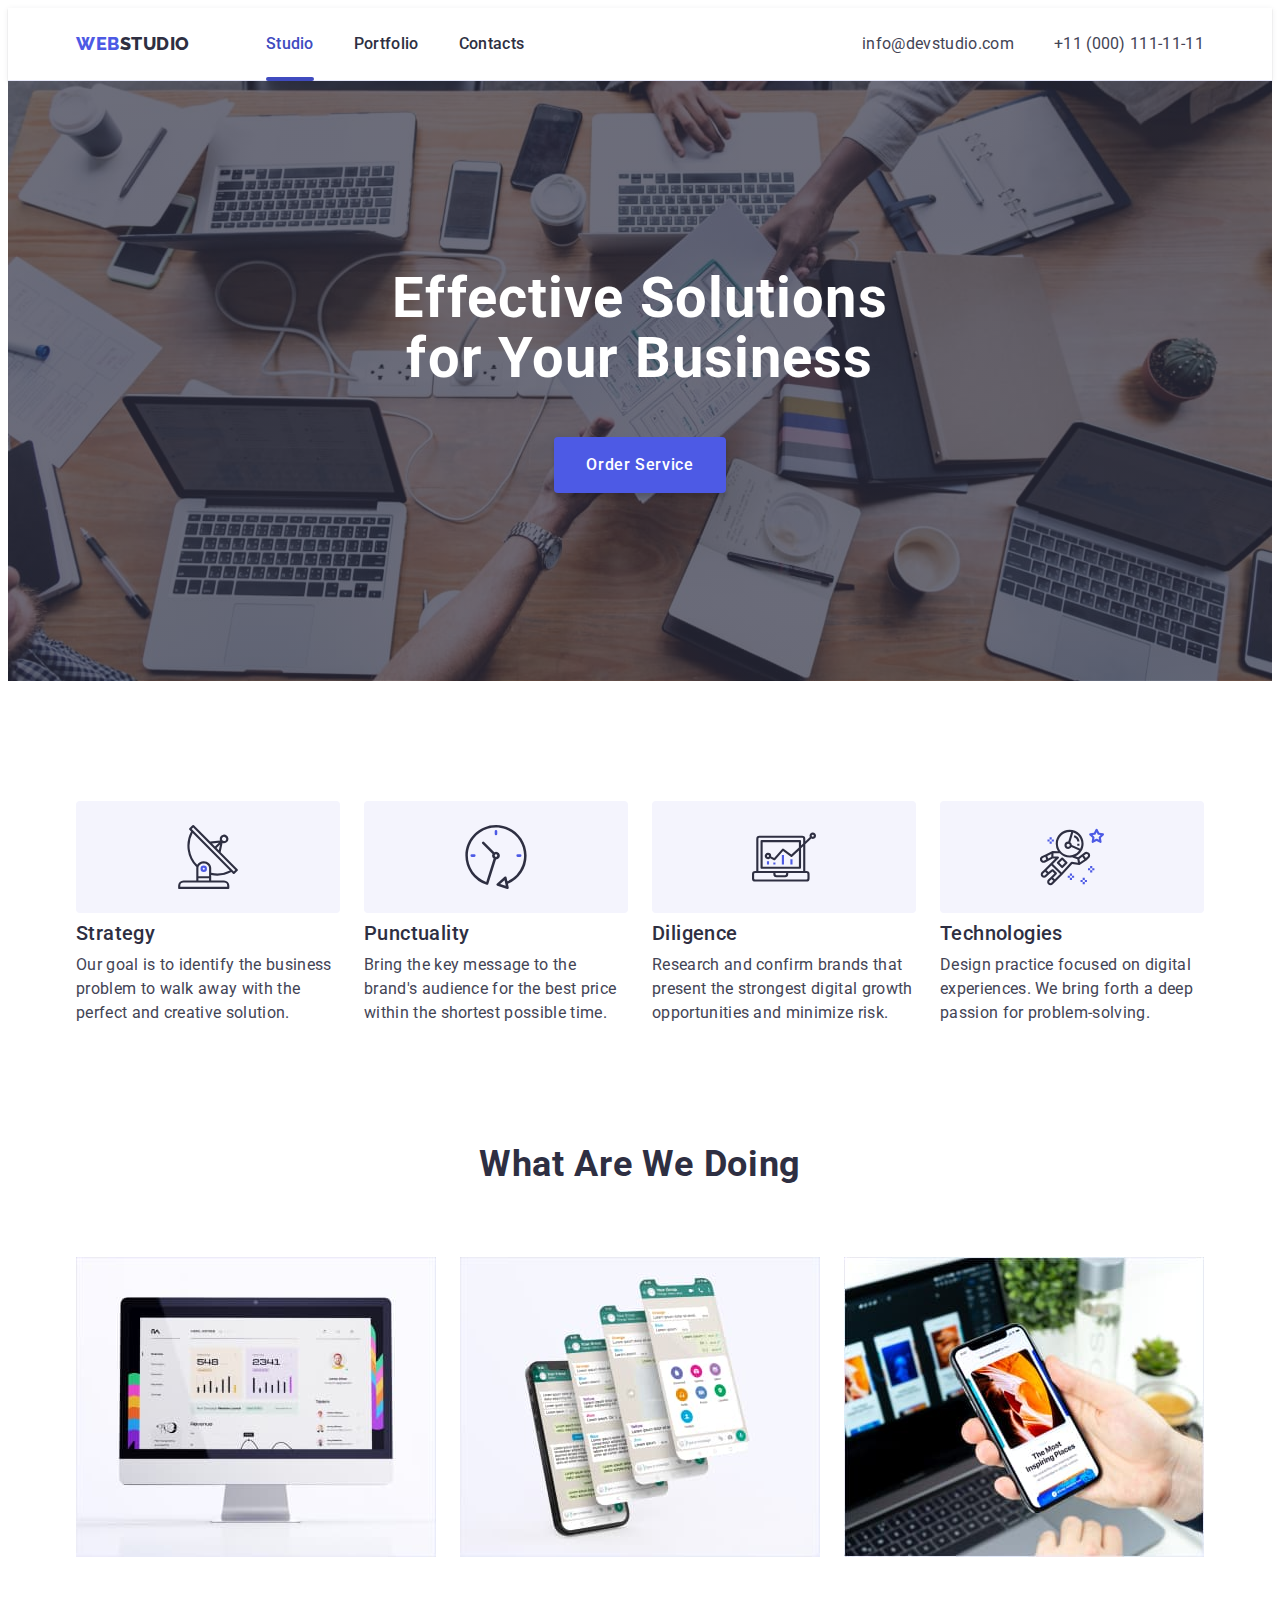
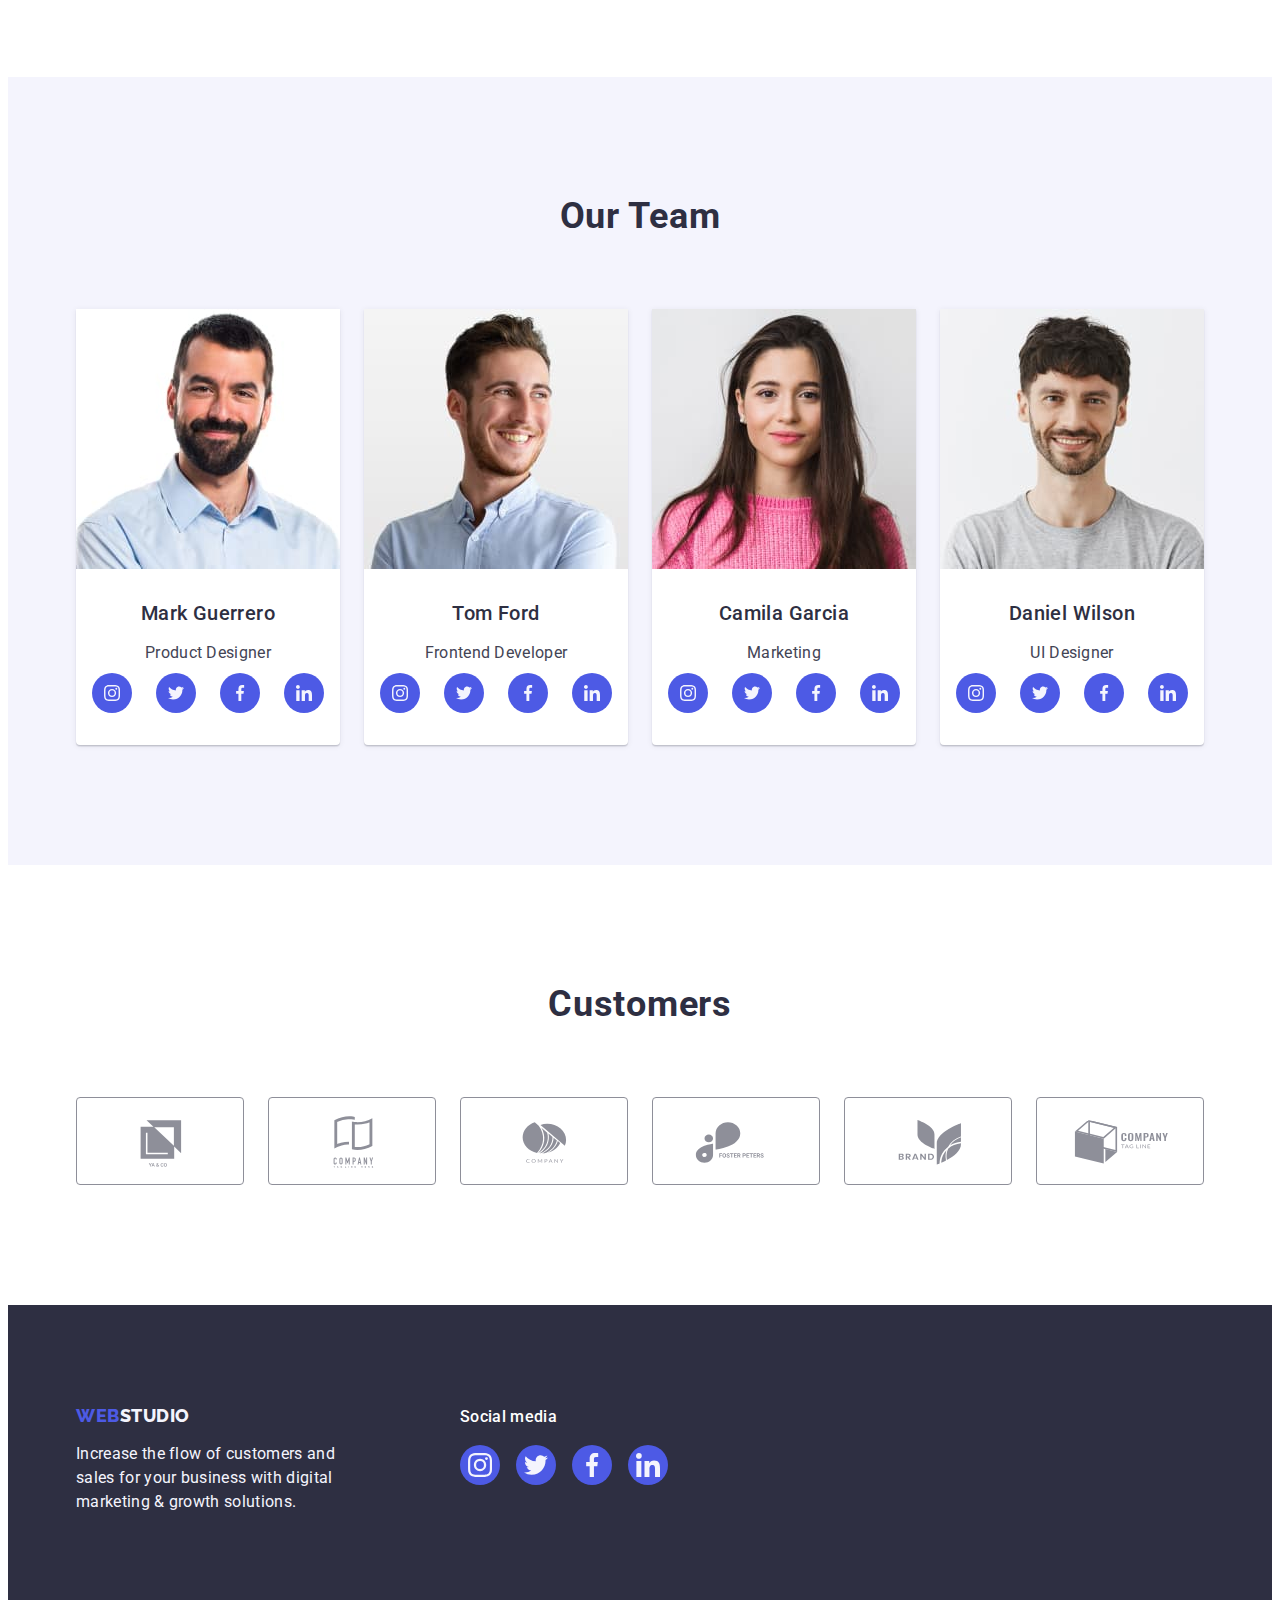
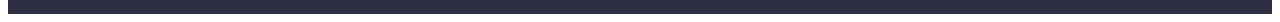
==== index.html @ e7384e5d "Initial commit" ====
<!DOCTYPE html>
<html lang="en">
  <head>
    <meta charset="UTF-8" />
    <meta http-equiv="X-UA-Compatible" content="IE=edge" />
    <meta name="viewport" content="width=device-width, initial-scale=1.0" />
    <link
      rel="stylesheet"
      href="https://cdnjs.cloudflare.com/ajax/libs/modern-normalize/2.0.0/modern-normalize.min.css"
      integrity="sha512-4xo8blKMVCiXpTaLzQSLSw3KFOVPWhm/TRtuPVc4WG6kUgjH6J03IBuG7JZPkcWMxJ5huwaBpOpnwYElP/m6wg=="
      crossorigin="anonymous"
      referrerpolicy="no-referrer"
    />
    <link rel="preconnect" href="https://fonts.googleapis.com" />
    <link rel="preconnect" href="https://fonts.gstatic.com" crossorigin />
    <link
      href="https://fonts.googleapis.com/css2?family=Raleway:wght@800&family=Roboto:wght@400;500;700&display=swap"
      rel="stylesheet"
    />
    <link rel="stylesheet" href="./css/styles.css" />
    <title>Web Studio</title>
  </head>
  <body>
    <!-- Header -->
    <header class="header">
      <div class="container nav-container">
        <nav class="navigation">
          <a class="logo link" href="./index.html"
            >Web<span class="logo-span">Studio</span></a
          >
          <ul class="list nav-list">
            <li class="nav-list-item">
              <a class="nav-link link current" href="./index.html">Studio</a>
            </li>
            <li class="nav-list-item">
              <a class="nav-link link" href="./portfolio.html">Portfolio</a>
            </li>
            <li class="nav-list-item">
              <a class="nav-link link" href="">Contacts</a>
            </li>
          </ul>
        </nav>
        <address class="contacts">
          <ul class="list contacts-list">
            <li>
              <a class="contacts-link link" href="mailto:info@devstudio.com"
                >info@devstudio.com</a
              >
            </li>
            <li>
              <a class="contacts-link link" href="tel:+110001111111"
                >+11 (000) 111-11-11</a
              >
            </li>
          </ul>
        </address>
      </div>
    </header>
    <main>
      <!--Main content -->

      <!--Hero -->
      <section class="hero">
        <div class="container">
          <h1 class="page-title">Effective Solutions for Your Business</h1>
          <button class="hero-btn" type="button" data-modal-open>
            Order Service
          </button>
        </div>
      </section>

      <!--Advantages -->
      <section class="advantages-section">
        <div class="container">
          <h2 class="visually-hidden">Advantages</h2>
          <ul class="list section-list">
            <li class="advantages-item">
              <div class="icon-wrapper">
                <svg width="64" height="64">
                  <use href="./images/icons.svg#icon-antenna"></use>
                </svg>
              </div>
              <h3 class="subtitle">Strategy</h3>
              <p class="text">
                Our goal is to identify the business problem to walk away with
                the perfect and creative solution.
              </p>
            </li>
            <li class="advantages-item">
              <div class="icon-wrapper">
                <svg width="64" height="64">
                  <use href="./images/icons.svg#icon-clock"></use>
                </svg>
              </div>
              <h3 class="subtitle">Punctuality</h3>
              <p class="text">
                Bring the key message to the brand's audience for the best price
                within the shortest possible time.
              </p>
            </li>
            <li class="advantages-item">
              <div class="icon-wrapper">
                <svg width="64" height="64">
                  <use href="./images/icons.svg#icon-diagram"></use>
                </svg>
              </div>
              <h3 class="subtitle">Diligence</h3>
              <p class="text">
                Research and confirm brands that present the strongest digital
                growth opportunities and minimize risk.
              </p>
            </li>
            <li class="advantages-item">
              <div class="icon-wrapper">
                <svg width="64" height="64">
                  <use href="./images/icons.svg#icon-astronaut"></use>
                </svg>
              </div>
              <h3 class="subtitle">Technologies</h3>
              <p class="text">
                Design practice focused on digital experiences. We bring forth a
                deep passion for problem-solving.
              </p>
            </li>
          </ul>
        </div>
      </section>
      <!--What we do -->
      <section class="our-work-section">
        <div class="container">
          <h2 class="section-title">What are we doing</h2>
          <ul class="list section-list">
            <li class="our-work-item">
              <img
                src="./images/our-work/desktop-1x.jpg"
                alt="desktop"
                width="360"
                height="300"
              />
            </li>
            <li class="our-work-item">
              <img
                src="./images/our-work/phone-1x.jpg"
                alt="mobile phone"
                width="360"
                height="300"
              />
            </li>
            <li class="our-work-item">
              <img
                src="./images/our-work/laptop-1x.jpg"
                alt="laptop"
                width="360"
                height="300"
              />
            </li>
          </ul>
        </div>
      </section>
      <!--Our team -->
      <section class="our-team-section section">
        <div class="container">
          <h2 class="section-title">Our Team</h2>
          <ul class="list section-list">
            <li class="team-card">
              <img
                class="team-photo"
                src="./images/our-team/mark.jpg"
                alt="Mark Guerrero"
                width="264"
                height="260"
              />
              <div class="teamcard-info">
                <h3 class="subtitle">Mark Guerrero</h3>
                <p class="text">Product Designer</p>
                <ul class="list socials-list">
                  <li class="socials-list-item">
                    <a href="" class="socials-list-link">
                      <svg width="16" height="16" class="socials-list-icon">
                        <use href="./images/icons.svg#icon-instagram"></use>
                      </svg>
                    </a>
                  </li>
                  <li class="socials-list-item">
                    <a href="" class="socials-list-link">
                      <svg width="16" height="16" class="socials-list-icon">
                        <use href="./images/icons.svg#icon-twitter"></use>
                      </svg>
                    </a>
                  </li>
                  <li class="socials-list-item">
                    <a href="" class="socials-list-link">
                      <svg width="16" height="16" class="socials-list-icon">
                        <use href="./images/icons.svg#icon-facebook"></use>
                      </svg>
                    </a>
                  </li>
                  <li class="socials-list-item">
                    <a href="" class="socials-list-link">
                      <svg width="16" height="16" class="socials-list-icon">
                        <use href="./images/icons.svg#icon-linkedin"></use>
                      </svg>
                    </a>
                  </li>
                </ul>
              </div>
            </li>
            <li class="team-card">
              <img
                class="team-photo"
                src="./images/our-team/tom.jpg"
                alt="Tom Ford"
                width="264"
                height="260"
              />
              <div class="teamcard-info">
                <h3 class="subtitle">Tom Ford</h3>
                <p class="text">Frontend Developer</p>
                <ul class="list socials-list">
                  <li class="socials-list-item">
                    <a href="" class="socials-list-link">
                      <svg width="16" height="16" class="socials-list-icon">
                        <use href="./images/icons.svg#icon-instagram"></use>
                      </svg>
                    </a>
                  </li>
                  <li class="socials-list-item">
                    <a href="" class="socials-list-link">
                      <svg width="16" height="16" class="socials-list-icon">
                        <use href="./images/icons.svg#icon-twitter"></use>
                      </svg>
                    </a>
                  </li>
                  <li class="socials-list-item">
                    <a href="" class="socials-list-link">
                      <svg width="16" height="16" class="socials-list-icon">
                        <use href="./images/icons.svg#icon-facebook"></use>
                      </svg>
                    </a>
                  </li>
                  <li class="socials-list-item">
                    <a href="" class="socials-list-link">
                      <svg width="16" height="16" class="socials-list-icon">
                        <use href="./images/icons.svg#icon-linkedin"></use>
                      </svg>
                    </a>
                  </li>
                </ul>
              </div>
            </li>
            <li class="team-card">
              <img
                class="team-photo"
                src="./images/our-team/camila.jpg"
                alt="Camila Garcia"
                width="264"
                height="260"
              />
              <div class="teamcard-info">
                <h3 class="subtitle">Camila Garcia</h3>
                <p class="text">Marketing</p>
                <ul class="list socials-list">
                  <li class="socials-list-item">
                    <a href="" class="socials-list-link">
                      <svg width="16" height="16" class="socials-list-icon">
                        <use href="./images/icons.svg#icon-instagram"></use>
                      </svg>
                    </a>
                  </li>
                  <li class="socials-list-item">
                    <a href="" class="socials-list-link">
                      <svg width="16" height="16" class="socials-list-icon">
                        <use href="./images/icons.svg#icon-twitter"></use>
                      </svg>
                    </a>
                  </li>
                  <li class="socials-list-item">
                    <a href="" class="socials-list-link">
                      <svg width="16" height="16" class="socials-list-icon">
                        <use href="./images/icons.svg#icon-facebook"></use>
                      </svg>
                    </a>
                  </li>
                  <li class="socials-list-item">
                    <a href="" class="socials-list-link">
                      <svg width="16" height="16" class="socials-list-icon">
                        <use href="./images/icons.svg#icon-linkedin"></use>
                      </svg>
                    </a>
                  </li>
                </ul>
              </div>
            </li>
            <li class="team-card">
              <img
                class="team-photo"
                src="./images/our-team/daniel.jpg"
                alt="Daniel Wilson"
                width="264"
                height="260"
              />
              <div class="teamcard-info">
                <h3 class="subtitle">Daniel Wilson</h3>
                <p class="text">UI Designer</p>
                <ul class="list socials-list">
                  <li class="socials-list-item">
                    <a href="" class="socials-list-link">
                      <svg width="16" height="16" class="socials-list-icon">
                        <use href="./images/icons.svg#icon-instagram"></use>
                      </svg>
                    </a>
                  </li>
                  <li class="socials-list-item">
                    <a href="" class="socials-list-link">
                      <svg width="16" height="16" class="socials-list-icon">
                        <use href="./images/icons.svg#icon-twitter"></use>
                      </svg>
                    </a>
                  </li>
                  <li class="socials-list-item">
                    <a href="" class="socials-list-link">
                      <svg width="16" height="16" class="socials-list-icon">
                        <use href="./images/icons.svg#icon-facebook"></use>
                      </svg>
                    </a>
                  </li>
                  <li class="socials-list-item">
                    <a href="" class="socials-list-link">
                      <svg width="16" height="16" class="socials-list-icon">
                        <use href="./images/icons.svg#icon-linkedin"></use>
                      </svg>
                    </a>
                  </li>
                </ul>
              </div>
            </li>
          </ul>
        </div>
      </section>
      <!-- CUSTOMERS -->
      <section class="customers-section">
        <div class="container">
          <h2 class="section-title">Customers</h2>
          <ul class="list customers-list">
            <li class="customers-list-item">
              <a href="" class="link customer-link">
                <svg width="104" height="56" class="customer-icon">
                  <use href="./images/icons.svg#icon-ya-co"></use>
                </svg>
              </a>
            </li>
            <li class="customers-list-item">
              <a href="" class="link customer-link">
                <svg width="104" height="56" class="customer-icon">
                  <use href="./images/icons.svg#icon-logo-2"></use>
                </svg>
              </a>
            </li>
            <li class="customers-list-item">
              <a href="" class="link customer-link">
                <svg width="104" height="56" class="customer-icon">
                  <use href="./images/icons.svg#icon-logo-3"></use>
                </svg>
              </a>
            </li>
            <li class="customers-list-item">
              <a href="" class="link customer-link">
                <svg width="104" height="56" class="customer-icon">
                  <use href="./images/icons.svg#icon-logo-4"></use>
                </svg>
              </a>
            </li>
            <li class="customers-list-item">
              <a href="" class="link customer-link">
                <svg width="104" height="56" class="customer-icon">
                  <use href="./images/icons.svg#icon-logo-5"></use>
                </svg>
              </a>
            </li>
            <li class="customers-list-item">
              <a href="" class="link customer-link">
                <svg width="104" height="56" class="customer-icon">
                  <use href="./images/icons.svg#icon-logo-6"></use>
                </svg>
              </a>
            </li>
          </ul>
        </div>
      </section>
    </main>
    <!--Footer -->
    <footer class="footer">
      <div class="container footer-container">
        <div class="footer-logo-wrapper">
          <a class="logo footer-logo link" href="./index.html"
            >Web<span class="footer-logo-span">Studio</span></a
          >
          <p class="text footer-text">
            Increase the flow of customers and sales for your business with
            digital marketing & growth solutions.
          </p>
        </div>
        <div class="footer-socials">
          <p class="footer-subtitle">Social media</p>
          <ul class="list footer-social-list">
            <li class="footer-social-item">
              <a href="" class="footer-social-link">
                <svg class="footer-social-icon" width="24" height="24">
                  <use href="./images/icons.svg#icon-instagram"></use>
                </svg>
              </a>
            </li>
            <li class="footer-social-item">
              <a href="" class="footer-social-link">
                <svg class="footer-social-icon" width="24" height="24">
                  <use href="./images/icons.svg#icon-twitter"></use>
                </svg>
              </a>
            </li>
            <li class="footer-social-item">
              <a href="" class="footer-social-link">
                <svg class="footer-social-icon" width="24" height="24">
                  <use href="./images/icons.svg#icon-facebook"></use>
                </svg>
              </a>
            </li>
            <li class="footer-social-item">
              <a href="" class="footer-social-link">
                <svg class="footer-social-icon" width="24" height="24">
                  <use href="./images/icons.svg#icon-linkedin"></use>
                </svg>
              </a>
            </li>
          </ul>
        </div>
      </div>
    </footer>
    <!-- =================================================== MODAL WINDOW ============================================= -->
    <div class="backdrop is-hidden" data-modal>
      <div class="modal">
        <button type="button" class="modal-close-btn" data-modal-close>
          <svg width="8" height="8" class="close-backdrop-icon">
            <use href="./images/icons.svg#icon-close-backdrop"></use>
          </svg>
        </button>
      </div>
    </div>

    <script src="./js/modal.js"></script>
  </body>
</html>
---- css/styles.css ----
:root {
  --primary-brand: #4d5ae5;
  --pressed-state: #404bbf;
  /* navy blue */
  --dark-accent: #2e2f42;
  --success: #31d0aa;
  --text-primary: #434455;
  --subtle-text: #8e8f99;
  --accent: #e7e9fc;
  --light-accent: #f4f4fd;
  --modal-overlay: #2e2f42;
  --hero-background: #2e2f42;
  --white-background: #ffffff;
  --modal-background: #fcfcfc;
  /* =========================== ANIMATION ================= */
  --transition-animation: 250ms cubic-bezier(0.4, 0, 0.2, 1);
}
*,
*::before,
*::after {
  box-sizing: border-box;
}

body {
  font-family: 'Roboto', sans-serif;
  font-weight: 400;
  line-height: 1.5;
  letter-spacing: 0.32px;
  color: var(--text-primary);
  background-color: var(--white-background);
}
h1,
h2,
h3,
h4,
h5,
h6,
p {
  margin-top: 0;
  margin-bottom: 0;
}

ul {
  margin-top: 0;
  margin-bottom: 0;
  padding-left: 0;
}

button {
  border: none;
  cursor: pointer;
}

img {
  display: block;
  max-width: 100%;
}
/* ============================= Default classes =============================*/
.list {
  list-style-type: none;
}

.link {
  text-decoration: none;
}
.list {
  list-style-type: none;
}
.container {
  max-width: 1158px;
  margin: 0 auto;
  padding-left: 15px;
  padding-right: 15px;
}

.portfolio-section {
  padding-top: 96px;
  padding-bottom: 120px;
}
.section-list {
  display: flex;
  gap: 24px;
}
.visually-hidden {
  position: absolute;
  width: 1px;
  height: 1px;
  margin: -1px;
  border: 0;
  padding: 0;
  white-space: nowrap;
  clip-path: inset(100%);
  clip: rect(0 0 0 0);
  overflow: hidden;
}

/* ===================================== HEADER ======================== */
.header {
  border-bottom: 1px solid var(--accent);
  box-shadow: 0px 2px 1px rgba(46, 47, 66, 0.08),
    0px 1px 1px rgba(46, 47, 66, 0.16), 0px 1px 6px rgba(46, 47, 66, 0.08);
}
.nav-container {
  display: flex;
}
.navigation {
  display: flex;
  align-items: center;
}

.logo {
  font-family: 'Raleway', sans-serif;
  font-size: 18px;
  font-weight: 800;
  line-height: 1.17;
  letter-spacing: 0.54px;
  text-transform: uppercase;

  color: var(--primary-brand);

  margin-right: 76px;
}

.logo-span {
  color: var(--dark-accent);
}
.nav-list {
  display: flex;
  gap: 40px;
}

.nav-link {
  display: inline-block;
  color: var(--dark-accent);
  font-weight: 500;
  font-size: 16px;
  line-height: 1.5;
  letter-spacing: 0.02em;
  padding: 24px 0;
  transition: color var(--transition-animation);
}
.nav-link:hover,
.nav-link:focus {
  color: var(--pressed-state);
}
.current {
  position: relative;
  color: var(--pressed-state);
}
.current::after {
  content: '';
  position: absolute;
  bottom: -1px;
  left: 0;
  width: 100%;
  height: 4px;
  border-radius: 2px;
  background-color: var(--pressed-state);
}
.contacts {
  font-style: normal;

  margin-left: auto;
}
.contacts-list {
  display: flex;
  gap: 40px;
}

.contacts-link {
  display: inline-block;
  color: var(--text-primary);
  padding: 24px 0;
  transition: color var(--transition-animation);
}
.contacts-link:hover,
.contacts-link:focus {
  color: var(--pressed-state);
}
/* ===========================HERO ==========================*/
.hero {
  max-width: 1440px;
  padding: 188px 0;
  margin: 0 auto;
  background-image: linear-gradient(
      rgba(46, 47, 66, 0.7),
      rgba(46, 47, 66, 0.7)
    ),
    url('../images/hero/hero-background.jpg');
  background-color: var(--dark-accent);
  background-position: center;
  background-repeat: no-repeat;
  background-size: cover;
}
.page-title {
  max-width: 496px;
  text-align: center;
  font-size: 56px;
  font-weight: 700;
  line-height: 1.07;
  letter-spacing: 0.02em;
  color: var(--white-background);

  margin-right: auto;
  margin-left: auto;
  margin-bottom: 48px;
}
.hero-btn {
  min-width: 169px;
  font-family: 'Roboto', sans-serif;
  font-size: 16px;
  font-weight: 500;
  line-height: 1.5;
  letter-spacing: 0.64px;
  display: block;

  margin: 0 auto;
  padding: 16px 32px;

  border: none;
  border-radius: 4px;

  color: var(--white-background);
  background-color: var(--primary-brand);
  box-shadow: 0px 4px 4px 0px rgba(0, 0, 0, 0.15);

  cursor: pointer;
  transition: background-color var(--transition-animation);
}
.hero-btn:hover,
.hero-btn:focus {
  background-color: var(--ocean, #404bbf);
}
/* ================================ADVANTAGES ========================*/
.advantages-section {
  padding: 120px 0;
}
.icon-wrapper {
  display: flex;
  align-items: center;
  justify-content: center;

  padding: 24px 100px;
  margin-bottom: 8px;

  border-radius: 4px;
  background: var(--light-accent);
}
.section-title {
  font-size: 36px;
  font-weight: 700;
  line-height: 1.11;
  letter-spacing: 0.02em;
  text-align: center;
  text-transform: capitalize;

  color: var(--dark-accent);
  margin-bottom: 72px;
}
.advantages-item {
  width: 264px;
}
.subtitle {
  font-size: 20px;
  font-weight: 500;
  line-height: 1.2;
  letter-spacing: 0.02em;

  color: var(--dark-accent);

  margin-bottom: 8px;
}

.text {
  font-size: 16px;
  line-height: 1.5;
  letter-spacing: 0.32px;
  color: var(--text-primary);
}
/*============================== What we do============================ */
.our-work-section {
  padding-bottom: 120px;
}
.our-work-item {
  width: calc((100% - 48px) / 3);
}
/*============================= OUR TEAM ================================*/
.our-team-section {
  background-color: var(--light-accent);
  padding-top: 120px;
  padding-bottom: 120px;
}
.team-card {
  background-color: var(--white-background);
  border-radius: 0px 0px 4px 4px;

  box-shadow: 0px 2px 1px 0px rgba(46, 47, 66, 0.08),
    0px 1px 1px 0px rgba(46, 47, 66, 0.16),
    0px 1px 6px 0px rgba(46, 47, 66, 0.08);
}

.teamcard-info {
  display: flex;
  flex-direction: column;
  row-gap: 8px;
  text-align: center;
  padding: 32px 0;
}
.socials-list {
  display: flex;
  justify-content: center;
  gap: 24px;
}

.socials-list-link {
  display: flex;
  justify-content: center;
  align-items: center;

  width: 40px;
  height: 40px;

  background-color: var(--primary-brand);
  border-radius: 50%;
  transition: background-color var(--transition-animation);
}
.socials-list-link:hover,
.socials-list-link:focus {
  background-color: var(--pressed-state);
}
.socials-list-icon {
  fill: var(--light-accent);
}
/* =================================CUSTOMERS=================================== */
.customers-section {
  padding-top: 120px;
  padding-bottom: 120px;
}
.customers-list {
  display: flex;
  align-items: center;
  justify-content: center;
  gap: 24px;
}
.customers-list-item {
  width: calc((100% - 120px) / 6);
  height: 88px;
}
.customer-link {
  display: flex;
  align-items: center;
  justify-content: center;
  width: 100%;
  height: 100%;
  color: var(--subtle-text);
  padding: 16px 32px;
  border-radius: 4px;
  border: 1px solid var(--subtle-text);
  transition: border-color var(--transition-animation),
    color var(--transition-animation);
}
.customer-link:hover,
.customer-link:focus {
  color: var(--pressed-state);
  border-color: var(--pressed-state);
}
.customer-icon {
  fill: currentColor;
  transition: fill var(--transition-animation);
}
.customer-link:hover .customer-icon,
.customer-link:focus .customer-icon {
  fill: var(--pressed-state);
}
/* =================================PORTFOLIO================================= */
.filter-list {
  display: flex;
  gap: 24px;
  justify-content: center;

  margin-bottom: 72px;
}
.filter-btn {
  font-family: 'Roboto', sans-serif;
  font-size: 16px;
  font-weight: 500;
  line-height: 1.5;
  letter-spacing: 0.04em;

  color: var(--primary-brand);
  background-color: var(--light-accent);

  padding: 12px 24px;
  border: 1px solid var(--accent);
  border-radius: 4px;

  cursor: pointer;
  transition: background-color var(--transition-animation),
    color var(--transition-animation), border-color var(--transition-animation),
    box-shadow var(--transition-animation);
}
.filter-btn:hover,
.filter-btn:focus {
  color: var(--white-background);
  background-color: var(--pressed-state);
  border: 1px solid transparent;
  box-shadow: 0px 2px 2px 0px rgba(0, 0, 0, 0.12),
    0px 2px 1px 0px rgba(0, 0, 0, 0.08), 0px 3px 1px 0px rgba(0, 0, 0, 0.1);
}
.projects-list {
  display: flex;
  flex-wrap: wrap;
  row-gap: 48px;
  column-gap: 24px;
}
.project-card {
  width: calc((100% - 2 * 24px) / 3);
}
.project-card-wrapper {
  position: relative;
  overflow: hidden;
}

.pc-overlay-text {
  position: absolute;
  top: 0;
  left: 0;
  width: 100%;
  height: 100%;
  color: var(--light-accent);
  background-color: var(--primary-brand);

  font-size: 16px;
  font-weight: 400;
  line-height: 1.5; /* 150% */
  letter-spacing: 0.32px;

  padding: 40px 32px;

  transform: translateY(100%);
  transition: transform var(--transition-animation);
}
.project-card-info {
  border-right: 1px solid var(--accent);
  border-left: 1px solid var(--accent);
  border-bottom: 1px solid var(--accent);

  padding: 32px 16px;
  transition: box-shadow var(--transition-animation);
}

.project-card:hover .project-card-info,
.project-card:focus .project-card-info {
  box-shadow: 0px 2px 1px 0px rgba(46, 47, 66, 0.08),
    0px 1px 1px 0px rgba(46, 47, 66, 0.16),
    0px 1px 6px 0px rgba(46, 47, 66, 0.08);
}
.project-card-link {
  display: block;
  transition: box-shadow var(--transition-animation);
}
.project-card-link:hover,
.project-card-link:focus {
  box-shadow: 0px 1px 6px rgba(46, 47, 66, 0.08),
    0px 1px 1px rgba(46, 47, 66, 0.16), 0px 2px 1px rgba(46, 47, 66, 0.08);
}
.project-card-link:hover .pc-overlay-text,
.project-card-link:focus .pc-overlay-text {
  transform: translateY(0);
}
/* ================================== FOOTER ======================================*/
.footer {
  background-color: var(--dark-accent);
  padding: 100px 0;
}
.footer-container {
  display: flex;
  align-items: baseline;
}
.footer-logo-wrapper {
  margin-right: 120px;
}
.footer-logo {
  color: var(--light-accent);
}
.footer-info {
  width: 264px;
}
.footer-logo {
  display: inline-block;
  color: var(--primary-brand);
  margin-bottom: 16px;
}
.footer-logo-span {
  color: var(--light-accent);
}
.footer-text {
  color: var(--light-accent);
  max-width: 264px;
}
.footer-subtitle {
  font-weight: 500;
  font-size: 16px;
  line-height: 1.5; /* 150% */
  letter-spacing: 0.02em;

  margin-bottom: 16px;
  color: var(--white-background);
}
.footer-social-list {
  display: flex;
  gap: 16px;
}
.footer-social-item {
  width: 40px;
  height: 40px;
}
.footer-social-link {
  display: flex;
  justify-content: center;
  align-items: center;

  width: 100%;
  height: 100%;

  background-color: var(--primary-brand);
  border-radius: 50%;
  transition: background-color var(--transition-animation);
}
.footer-social-link:hover,
.footer-social-link:focus {
  background-color: var(--success);
}
.footer-social-icon {
  fill: var(--light-accent);
}
/* =================================== MODAL WINDOW ============================ */
.is-hidden {
  visibility: hidden;
  opacity: 0;
  pointer-events: none;
}
.backdrop {
  position: fixed;
  top: 0;
  left: 0;
  width: 100%;
  height: 100%;
  background-color: rgba(46, 47, 66, 0.4);
  z-index: 999;
  transition: opacity var(--transition-animation),
    visibility var(--transition-animation);
}

.modal {
  position: absolute;
  top: 50%;
  left: 50%;
  transform: translate(-50%, -50%) scale(1);
  width: 408px;
  min-height: 584px;
  border-radius: 4px;
  box-shadow: 0px 2px 1px 0px rgba(0, 0, 0, 0.2),
    0px 1px 3px 0px rgba(0, 0, 0, 0.12), 0px 1px 1px 0px rgba(0, 0, 0, 0.14);
  background-color: var(--modal-background);
  transition: transform var(--transition-animation);
}
.modal-close-btn {
  position: absolute;
  top: 24px;
  right: 24px;
  display: flex;
  align-items: center;
  justify-content: center;
  width: 24px;
  height: 24px;
  border-radius: 50%;
  border: 1px solid rgba(0, 0, 0, 0.1);
  background-color: var(--accent);
  padding: 0;
  transition: background-color var(--transition-animation),
    border var(--transition-animation);
}
.modal-close-btn:hover,
.modal-close-btn:focus {
  background-color: var(--pressed-state);
  border: none;
}
.close-backdrop-icon {
  transition: fill var(--transition-animation);
}
.modal-close-btn:hover .close-backdrop-icon,
.modal-close-btn:focus .close-backdrop-icon {
  fill: var(--white-background);
}
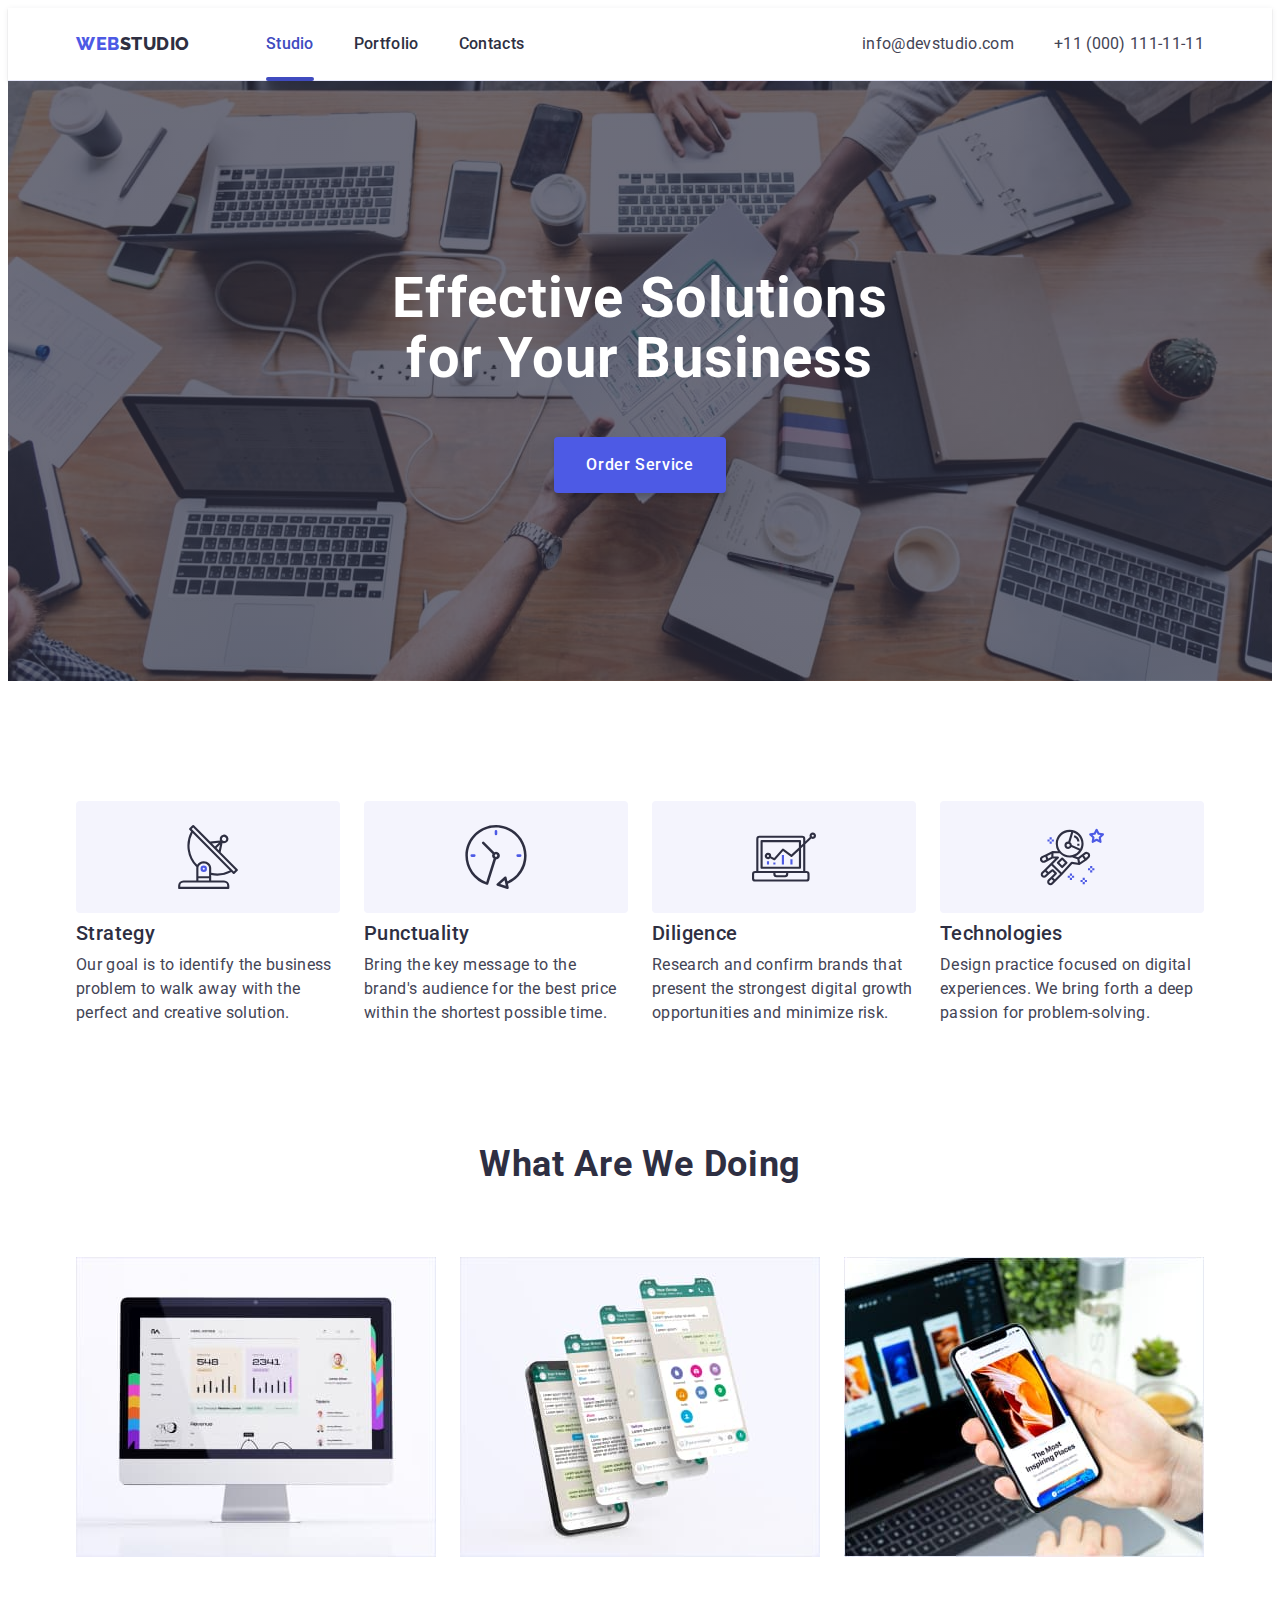
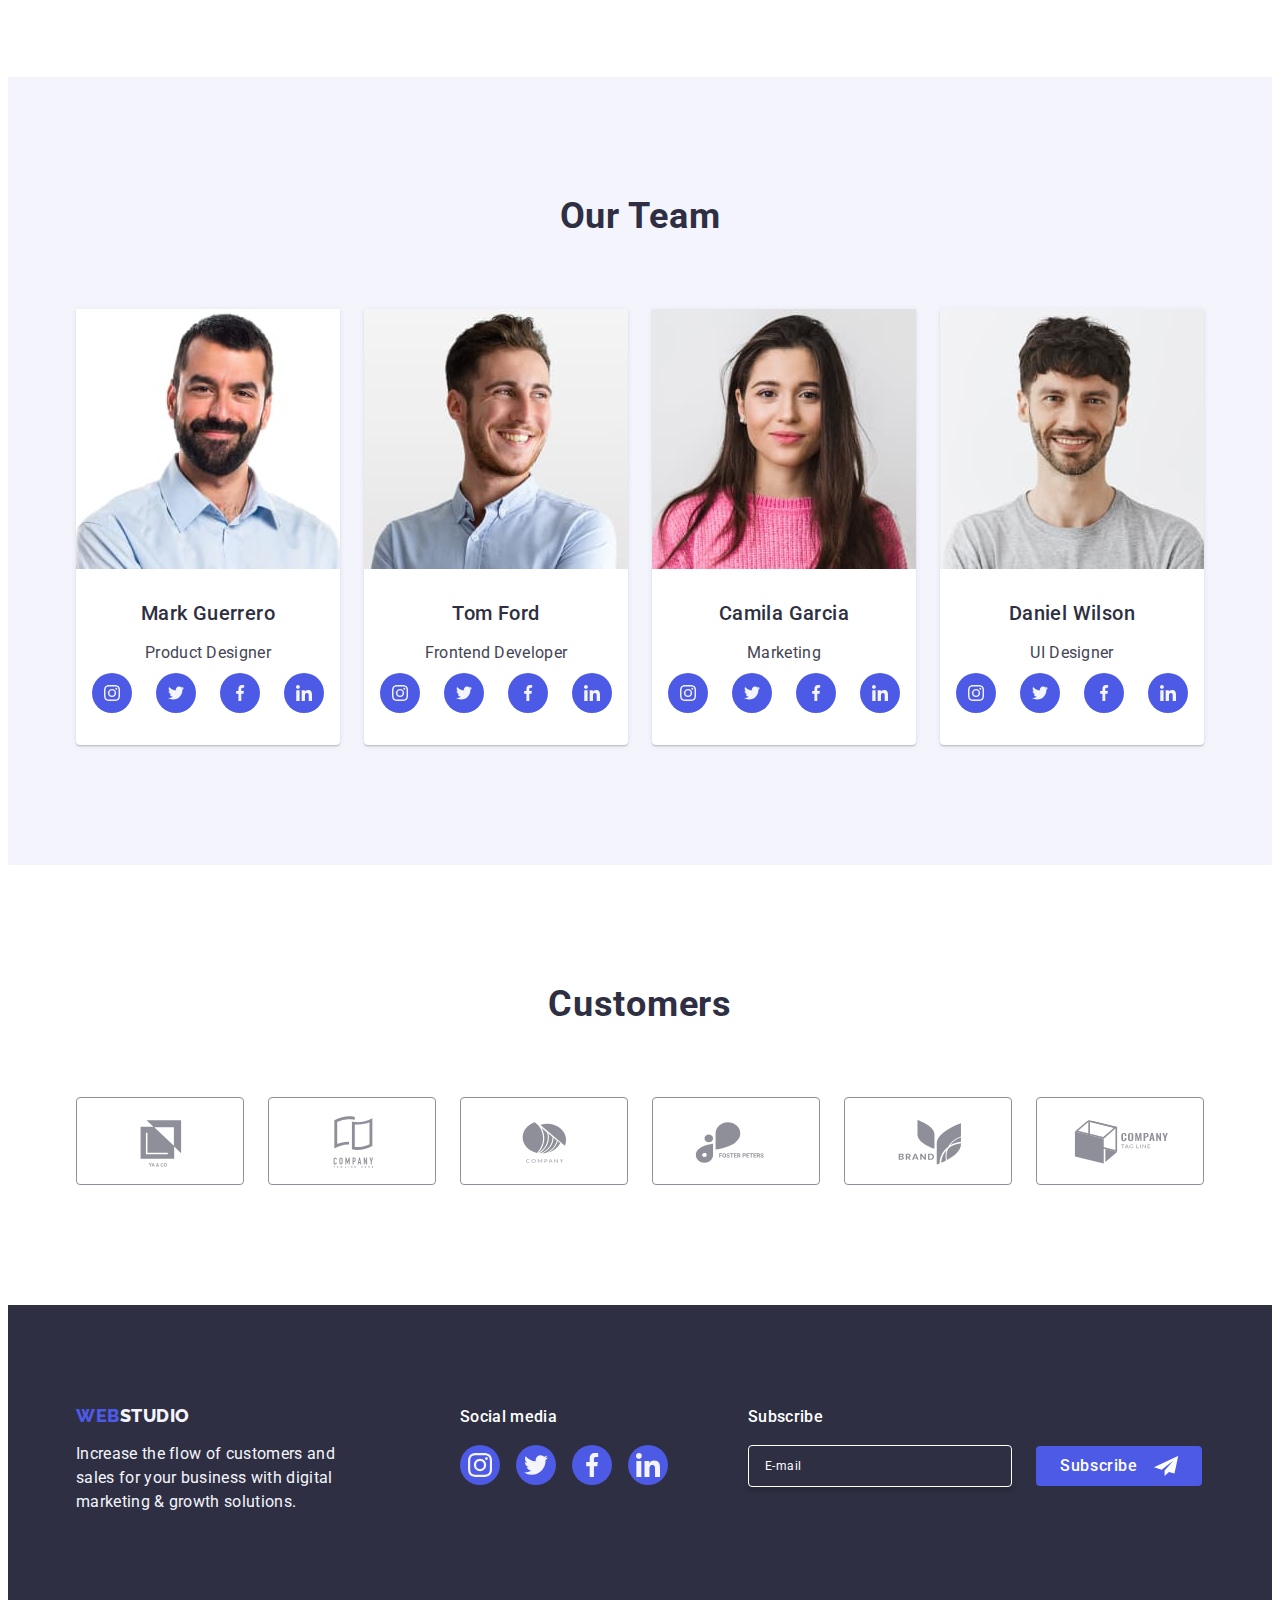
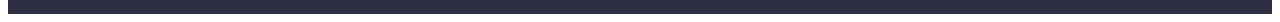
==== commit 395bcfc5: "home work 5 complete" ====
--- a/index.html
+++ b/index.html
@@ -433,6 +433,24 @@
             </li>
           </ul>
         </div>
+        <div class="footer-form-wrapper">
+          <p class="footer-subtitle">Subscribe</p>
+          <form class="footer-form">
+            <input
+              type="email"
+              name="email"
+              class="footer-input"
+              placeholder="E-mail"
+              required
+            />
+            <button type="submit" class="footer-form-btn">
+              Subscribe
+              <svg class="footer-form-btn-icon" width="24" height="24">
+                <use href="./images/icons.svg#icon-send"></use>
+              </svg>
+            </button>
+          </form>
+        </div>
       </div>
     </footer>
     <!-- =================================================== MODAL WINDOW ============================================= -->
@@ -443,6 +461,79 @@
             <use href="./images/icons.svg#icon-close-backdrop"></use>
           </svg>
         </button>
+        <p class="form-title">Leave your contacts and we will call you back</p>
+        <form class="modal-form">
+          <fieldset class="inputs-wrapper">
+            <label class="modal-form-label">
+              <span class="modal-form-label-text">Name</span>
+              <span class="modal-form-input-wrapper">
+                <input
+                  type="text"
+                  class="modal-form-input"
+                  name="user_name"
+                  pattern="[a-zA-Zа-яА-ЯіІїЇєЄґҐ']+"
+                  title="Maksym"
+                  required
+                  autocomplete="off"
+                />
+                <svg class="modal-form-input-icon" width="18" height="18">
+                  <use href="./images/icons.svg#icon-username"></use>
+                </svg>
+              </span>
+            </label>
+            <label class="modal-form-label">
+              <span class="modal-form-label-text">Phone</span>
+              <span class="modal-form-input-wrapper">
+                <input
+                  type="tel"
+                  name="user_tel"
+                  class="modal-form-input"
+                  pattern="[0-9]{3}-[0-9]{3}-[0-9]{2}-[0-9]{2}"
+                  title="XXX-XXX-XX-XX"
+                  required />
+                <svg class="modal-form-input-icon" width="18" height="18">
+                  <use href="./images/icons.svg#icon-phone"></use></svg
+              ></span>
+            </label>
+            <label class="modal-form-label">
+              <span class="modal-form-label-text">Email</span>
+              <span class="modal-form-input-wrapper">
+                <input
+                  type="email"
+                  name="user_email"
+                  class="modal-form-input"
+                  required
+                />
+                <svg class="modal-form-input-icon" width="18" height="18">
+                  <use href="./images/icons.svg#icon-email"></use>
+                </svg>
+              </span>
+            </label>
+            <label class="modal-form-label">
+              <span class="modal-form-label-text">Comment</span>
+              <textarea
+                name="user_comment"
+                class="modal-form-input modal-form-textarea"
+                placeholder="Text input"
+              ></textarea>
+            </label>
+          </fieldset>
+          <label class="modal-form-checkbox-label">
+            <input
+              type="checkbox"
+              name="user_accept_policy"
+              class="modal-form-checkbox"
+            />
+            <svg class="modal-form-checkbox-icon" width="16" height="16">
+              <use href="./images/icons.svg#icon-form-checkbox"></use>
+            </svg>
+            <span class="modal-form-checkbox-text">
+              I accept the terms and conditions of the
+              <a href="" class="modal-form-checkbox-link">Privacy Policy</a>
+            </span>
+          </label>
+          <button type="submit" class="hero-btn">Send</button>
+        </form>
       </div>
     </div>
 
--- a/css/styles.css
+++ b/css/styles.css
@@ -49,11 +49,16 @@
 button {
   border: none;
   cursor: pointer;
+  font-family: inherit;
+  color: currentColor;
 }
 
 img {
   display: block;
   max-width: 100%;
+}
+input {
+  font-family: inherit;
 }
 /* ============================= Default classes =============================*/
 .list {
@@ -229,7 +234,7 @@
 }
 .hero-btn:hover,
 .hero-btn:focus {
-  background-color: var(--ocean, #404bbf);
+  background-color: var(--pressed-state);
 }
 /* ================================ADVANTAGES ========================*/
 .advantages-section {
@@ -507,6 +512,9 @@
   margin-bottom: 16px;
   color: var(--white-background);
 }
+.footer-socials {
+  margin-right: 80px;
+}
 .footer-social-list {
   display: flex;
   gap: 16px;
@@ -533,6 +541,57 @@
 }
 .footer-social-icon {
   fill: var(--light-accent);
+}
+.footer-form {
+  display: flex;
+  align-items: center;
+  gap: 24px;
+}
+.footer-input {
+  min-width: 264px;
+  border-radius: 4px;
+  border: 1px solid var(--white-background);
+  box-shadow: 0px 4px 4px 0px rgba(0, 0, 0, 0.15);
+  padding: 8px 16px;
+  color: var(--white-background);
+  font-size: 12px;
+  font-weight: 400;
+  line-height: 2;
+  letter-spacing: 0.48px;
+  background-color: transparent;
+  outline: transparent;
+  transition: border var(--transition-animation);
+}
+.footer-input:focus {
+  border: 1px solid var(--primary-brand);
+  outline-offset: 5px;
+}
+.footer-input::placeholder {
+  color: var(--white-background);
+  font-size: 12px;
+  font-weight: 400;
+  line-height: 2;
+  letter-spacing: 0.48px;
+}
+.footer-form-btn {
+  display: flex;
+  align-items: center;
+  gap: 16px;
+  min-width: 165px;
+  padding: 8px 24px;
+  color: var(--white-background);
+  text-align: center;
+  font-size: 16px;
+  font-weight: 500;
+  line-height: 1.5;
+  letter-spacing: 0.64px;
+  border-radius: 4px;
+  background-color: var(--primary-brand);
+  transition: background-color var(--transition-animation);
+}
+.footer-form-btn:hover,
+.footer-form-btn:focus {
+  background-color: var(--pressed-state);
 }
 /* =================================== MODAL WINDOW ============================ */
 .is-hidden {
@@ -558,7 +617,7 @@
   left: 50%;
   transform: translate(-50%, -50%) scale(1);
   width: 408px;
-  min-height: 584px;
+  padding: 72px 24px 24px;
   border-radius: 4px;
   box-shadow: 0px 2px 1px 0px rgba(0, 0, 0, 0.2),
     0px 1px 3px 0px rgba(0, 0, 0, 0.12), 0px 1px 1px 0px rgba(0, 0, 0, 0.14);
@@ -593,3 +652,109 @@
 .modal-close-btn:focus .close-backdrop-icon {
   fill: var(--white-background);
 }
+/* ===========================================MODAL WINDOW================================= */
+
+.form-title {
+  color: var(--dark-accent);
+  text-align: center;
+  font-size: 16px;
+  font-weight: 500;
+  line-height: 1.5;
+  letter-spacing: 0.32px;
+}
+.inputs-wrapper {
+  border: none;
+  padding: 0;
+  margin-left: 0;
+  margin-right: 0;
+  margin-bottom: 16px;
+}
+.modal-form-label {
+  display: block;
+}
+.modal-form-label:not(:last-child) {
+  margin-bottom: 8px;
+}
+.modal-form-label-text {
+  color: var(--subtle-text);
+  font-size: 12px;
+  line-height: 1.17;
+  letter-spacing: 0.48px;
+  margin-bottom: 4px;
+}
+.modal-form-input-wrapper {
+  display: block;
+  position: relative;
+}
+.modal-form-input {
+  width: 100%;
+  height: 40px;
+  font-size: 18px;
+  border-radius: 4px;
+  padding: 8px 0 8px 38px;
+  border: 1px solid rgba(46, 47, 66, 0.4);
+  transition: border var(--transition-animation);
+}
+.modal-form-input:focus {
+  border: 1px solid var(--primary-brand);
+  outline-color: transparent;
+  outline-offset: 5px;
+}
+.modal-form-input-icon {
+  position: absolute;
+  top: 50%;
+  left: 16px;
+  transform: translateY(-50%);
+}
+.modal-form-input:focus + .modal-form-input-icon {
+  fill: var(--primary-brand);
+}
+.modal-form-textarea {
+  height: 120px;
+  resize: none;
+  padding: 8px 16px;
+  font-size: 12px;
+}
+.modal-form-textarea::placeholder {
+  color: rgba(46, 47, 66, 0.4);
+  font-size: 12px;
+  font-weight: 400;
+  line-height: 1.17;
+  letter-spacing: 0.48px;
+}
+.modal-form-checkbox-label {
+  display: flex;
+  align-items: center;
+  gap: 8px;
+  margin-bottom: 24px;
+}
+.modal-form-checkbox-text {
+  color: var(--subtle-text);
+  font-size: 12px;
+  font-weight: 400;
+  line-height: 1.17;
+  letter-spacing: 0.48px;
+}
+.modal-form-checkbox-link {
+  color: var(--primary-brand);
+  line-height: 1.33;
+}
+.modal-form-checkbox {
+  appearance: none;
+  position: absolute;
+}
+.modal-form-checkbox-icon {
+  cursor: pointer;
+  border-radius: 2px;
+  border: 1px solid rgba(46, 47, 66, 0.4);
+  fill: var(--modal-background);
+  transition: background-color var(--transition-animation),
+    border var(--transition-animation);
+}
+.modal-form-checkbox:checked + .modal-form-checkbox-icon {
+  background-color: var(--primary-brand);
+  border: transparent;
+}
+.modal-form-checkbox:focus + .modal-form-checkbox-icon {
+  outline: 1px solid var(--primary-brand);
+}
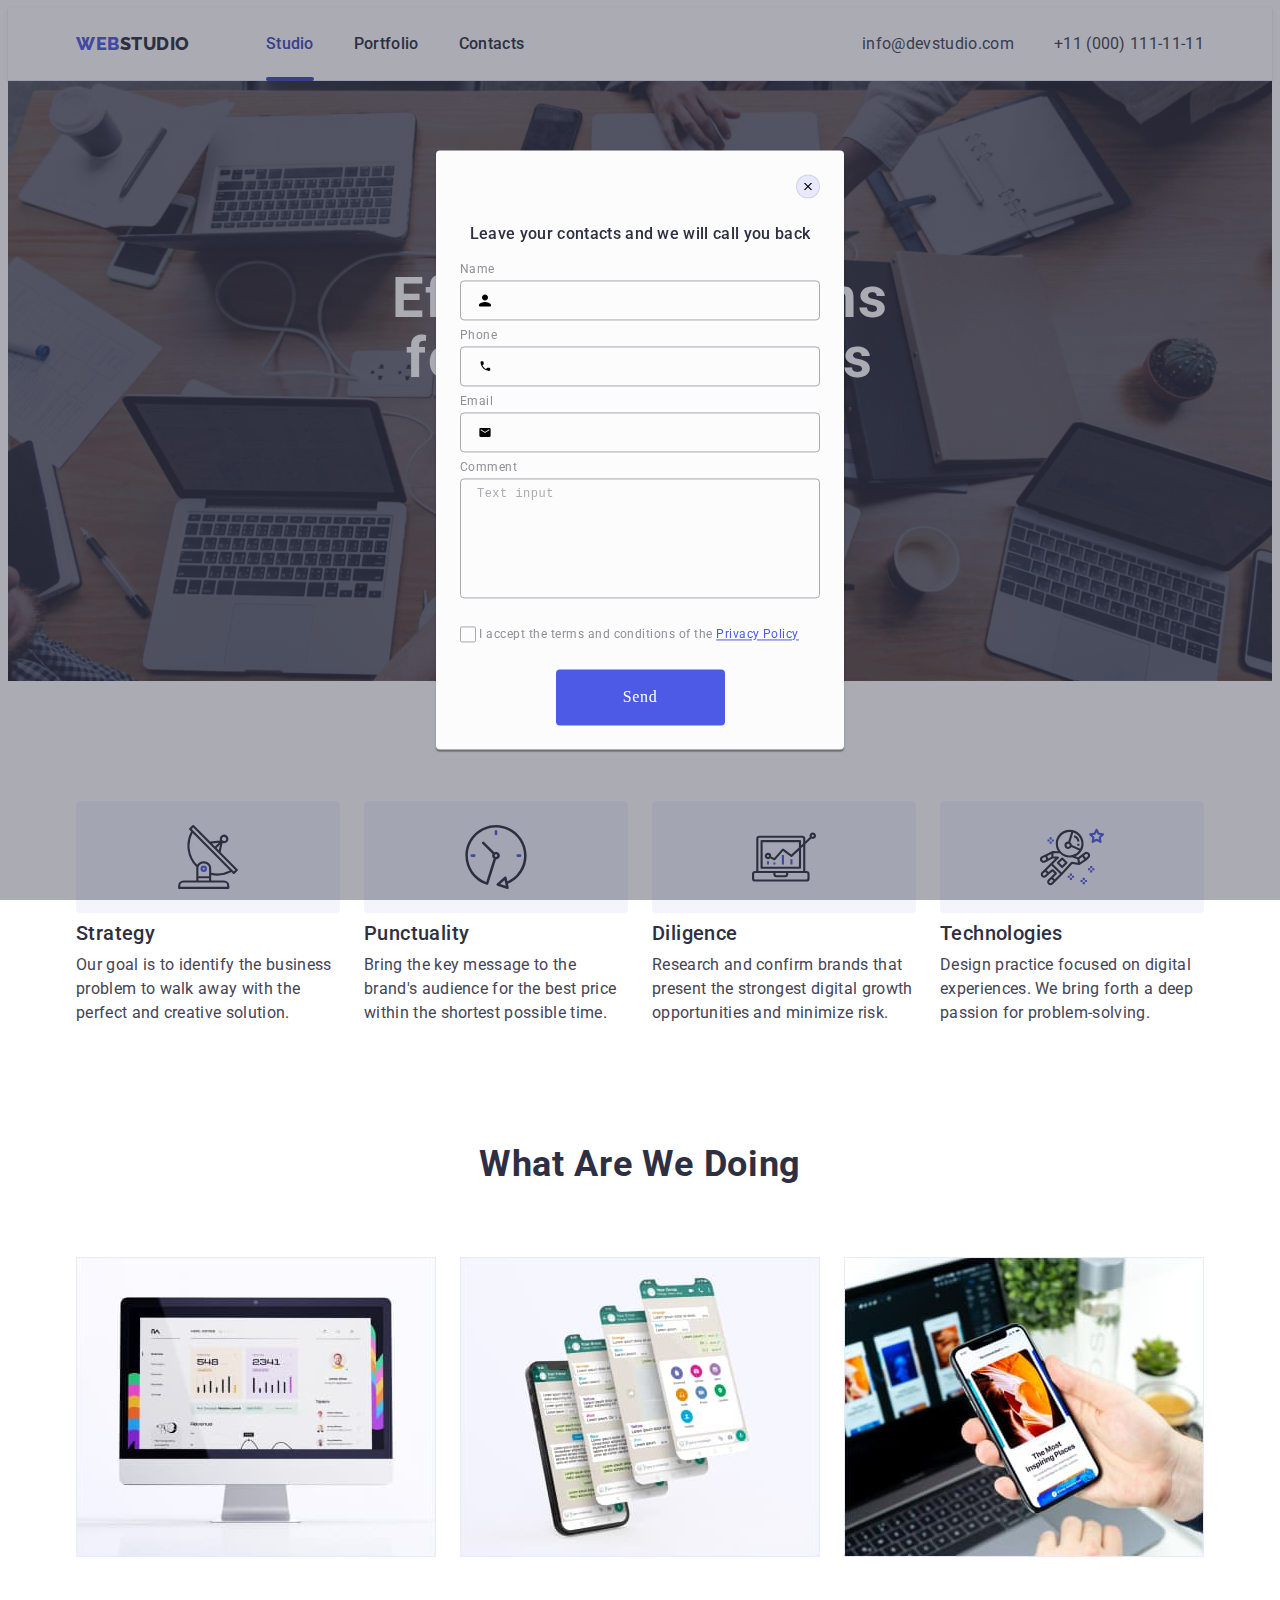
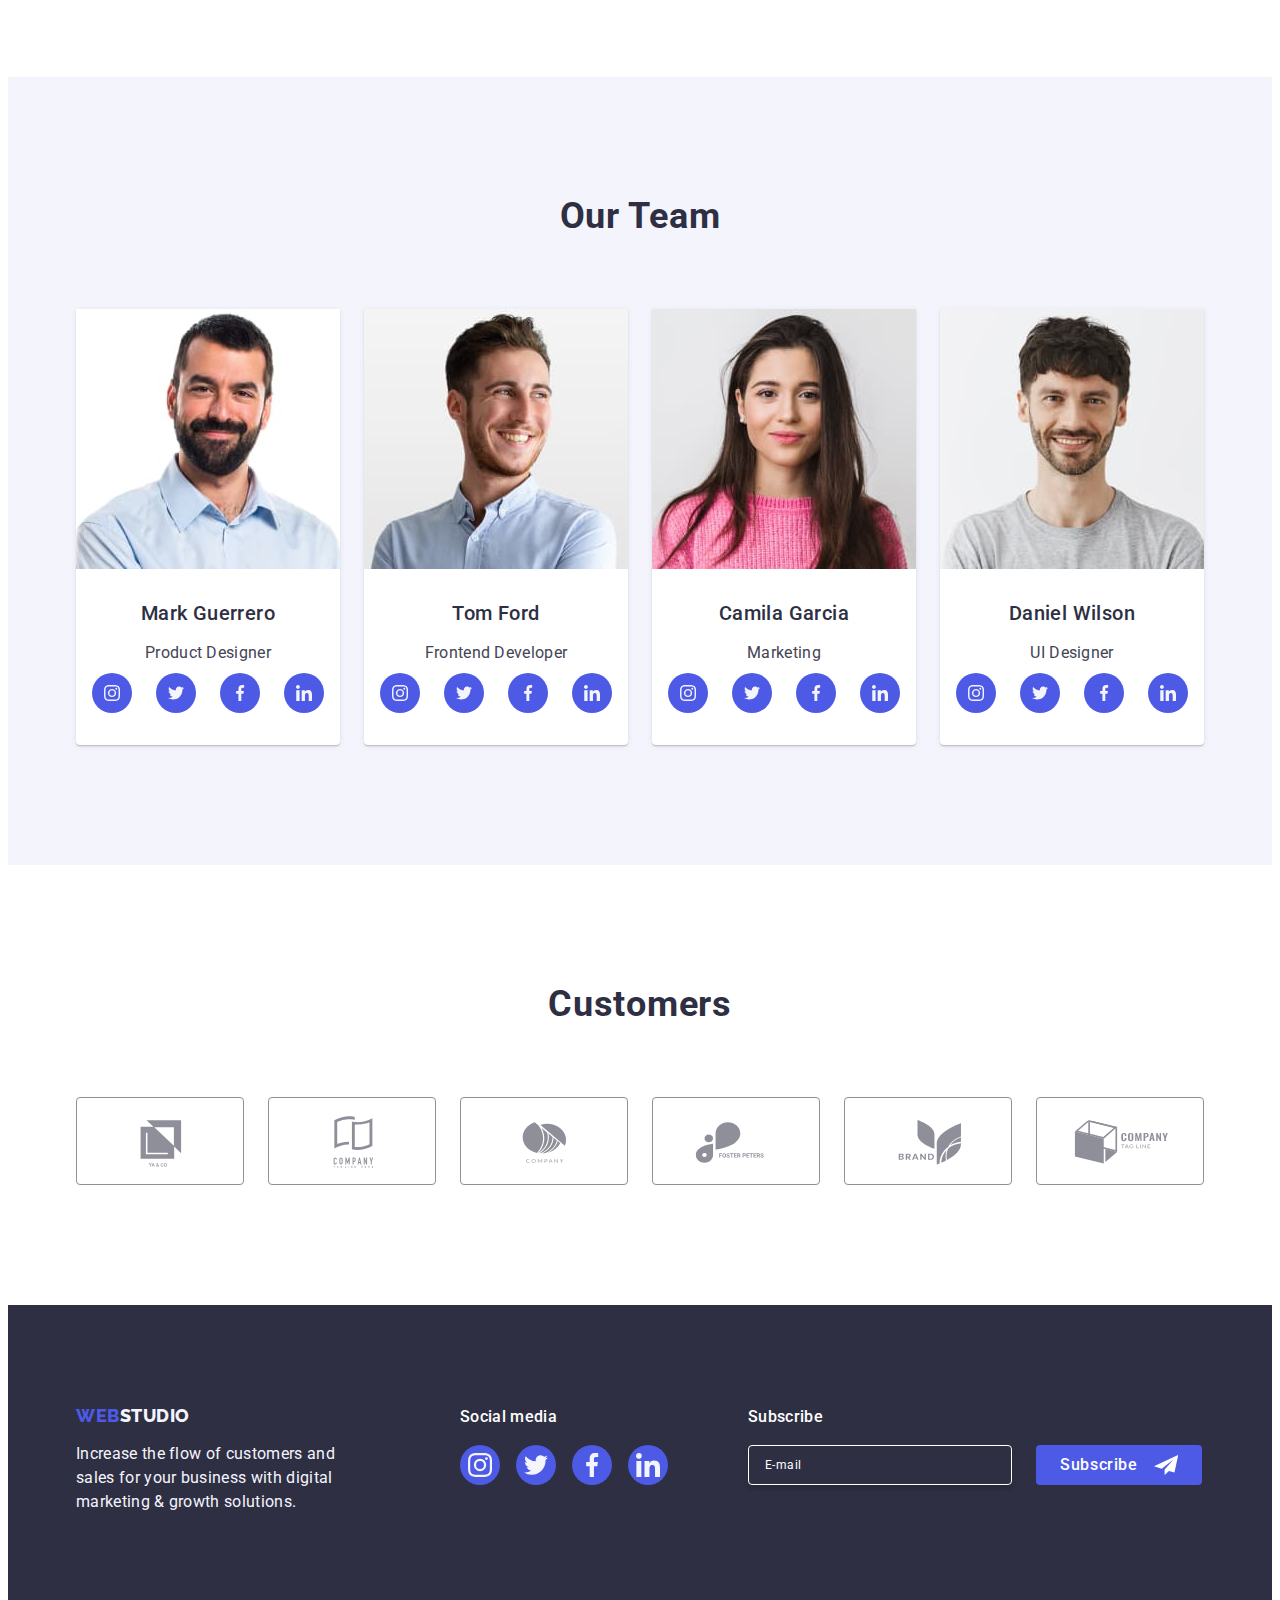
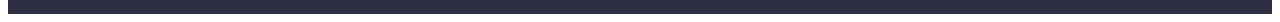
==== commit a2e7a4ca: "mistakes (not) correct" ====
--- a/index.html
+++ b/index.html
@@ -436,13 +436,15 @@
         <div class="footer-form-wrapper">
           <p class="footer-subtitle">Subscribe</p>
           <form class="footer-form">
-            <input
-              type="email"
-              name="email"
-              class="footer-input"
-              placeholder="E-mail"
-              required
-            />
+            <label class="footer-form-label">
+              <input
+                type="email"
+                name="email"
+                class="footer-input"
+                placeholder="E-mail"
+                required
+              />
+            </label>
             <button type="submit" class="footer-form-btn">
               Subscribe
               <svg class="footer-form-btn-icon" width="24" height="24">
@@ -454,7 +456,7 @@
       </div>
     </footer>
     <!-- =================================================== MODAL WINDOW ============================================= -->
-    <div class="backdrop is-hidden" data-modal>
+    <div class="backdrop" data-modal>
       <div class="modal">
         <button type="button" class="modal-close-btn" data-modal-close>
           <svg width="8" height="8" class="close-backdrop-icon">
@@ -463,76 +465,96 @@
         </button>
         <p class="form-title">Leave your contacts and we will call you back</p>
         <form class="modal-form">
-          <fieldset class="inputs-wrapper">
-            <label class="modal-form-label">
+          <div class="modal-form-inputfield-wrapper">
+            <label class="modal-form-label" for="user-name">
               <span class="modal-form-label-text">Name</span>
-              <span class="modal-form-input-wrapper">
-                <input
-                  type="text"
-                  class="modal-form-input"
-                  name="user_name"
-                  pattern="[a-zA-Zа-яА-ЯіІїЇєЄґҐ']+"
-                  title="Maksym"
-                  required
-                  autocomplete="off"
-                />
-                <svg class="modal-form-input-icon" width="18" height="18">
-                  <use href="./images/icons.svg#icon-username"></use>
-                </svg>
-              </span>
             </label>
-            <label class="modal-form-label">
+            <div class="modal-form-input-wrapper">
+              <input
+                id="user-name"
+                type="text"
+                class="modal-form-input"
+                name="user-name"
+                pattern="[a-zA-Zа-яА-ЯіІїЇєЄґҐ']+"
+                title="Maksym"
+                required
+                autocomplete="off"
+              />
+              <svg class="modal-form-input-icon" width="18" height="24">
+                <use href="./images/icons.svg#icon-username"></use>
+              </svg>
+            </div>
+          </div>
+
+          <div class="modal-form-inputfield-wrapper">
+            <label class="modal-form-label" for="user-tel">
               <span class="modal-form-label-text">Phone</span>
-              <span class="modal-form-input-wrapper">
-                <input
-                  type="tel"
-                  name="user_tel"
-                  class="modal-form-input"
-                  pattern="[0-9]{3}-[0-9]{3}-[0-9]{2}-[0-9]{2}"
-                  title="XXX-XXX-XX-XX"
-                  required />
-                <svg class="modal-form-input-icon" width="18" height="18">
-                  <use href="./images/icons.svg#icon-phone"></use></svg
+            </label>
+            <div class="modal-form-input-wrapper">
+              <input
+                id="user-tel"
+                type="tel"
+                name="user-tel"
+                class="modal-form-input"
+                pattern="[0-9]{3}-[0-9]{3}-[0-9]{2}-[0-9]{2}"
+                title="XXX-XXX-XX-XX"
+                required
+              />
+              <svg class="modal-form-input-icon" width="18" height="18">
+                <use href="./images/icons.svg#icon-phone"></use>
+              </svg>
+            </div>
+          </div>
+
+          <div class="modal-form-inputfield-wrapper">
+            <label class="modal-form-label" for="user-email">
+              <span class="modal-form-label-text">Email</span>
+            </label>
+            <div class="modal-form-input-wrapper">
+              <input
+                id="user-email"
+                type="email"
+                name="user-email"
+                class="modal-form-input"
+                required
+              />
+              <svg class="modal-form-input-icon" width="18" height="18">
+                <use href="./images/icons.svg#icon-email"></use>
+              </svg>
+            </div>
+          </div>
+
+          <div class="modal-form-inputfield-wrapper modal-textarea-wrap">
+            <label class="modal-form-label" for="user-comment">
+              <span class="modal-form-label-text">Comment</span>
+            </label>
+            <textarea
+              id="user-comment"
+              name="user-comment"
+              class="modal-form-input modal-form-textarea"
+              placeholder="Text input"
+            ></textarea>
+          </div>
+
+          <div class="modal-form-checkbox-wrapper">
+            <input
+              id="user-privacy"
+              value="true"
+              type="checkbox"
+              name="user-privacy"
+              class="modal-form-checkbox visually-hidden"
+            />
+            <label class="modal-form-checkbox-label" for="user-privacy">
+              <span class="custom-checkbox">
+                <svg class="modal-form-checkbox-icon" width="10" height="8">
+                  <use href="./images/icons.svg#icon-form-checkbox"></use></svg
               ></span>
-            </label>
-            <label class="modal-form-label">
-              <span class="modal-form-label-text">Email</span>
-              <span class="modal-form-input-wrapper">
-                <input
-                  type="email"
-                  name="user_email"
-                  class="modal-form-input"
-                  required
-                />
-                <svg class="modal-form-input-icon" width="18" height="18">
-                  <use href="./images/icons.svg#icon-email"></use>
-                </svg>
-              </span>
-            </label>
-            <label class="modal-form-label">
-              <span class="modal-form-label-text">Comment</span>
-              <textarea
-                name="user_comment"
-                class="modal-form-input modal-form-textarea"
-                placeholder="Text input"
-              ></textarea>
-            </label>
-          </fieldset>
-          <label class="modal-form-checkbox-label">
-            <input
-              type="checkbox"
-              name="user_accept_policy"
-              class="modal-form-checkbox"
-            />
-            <svg class="modal-form-checkbox-icon" width="16" height="16">
-              <use href="./images/icons.svg#icon-form-checkbox"></use>
-            </svg>
-            <span class="modal-form-checkbox-text">
               I accept the terms and conditions of the
               <a href="" class="modal-form-checkbox-link">Privacy Policy</a>
-            </span>
-          </label>
-          <button type="submit" class="hero-btn">Send</button>
+            </label>
+          </div>
+
+          <button type="submit" class="modal-form-btn">Send</button>
         </form>
       </div>
     </div>
--- a/css/styles.css
+++ b/css/styles.css
@@ -548,16 +548,17 @@
   gap: 24px;
 }
 .footer-input {
-  min-width: 264px;
+  width: 264px;
+  height: 40px;
   border-radius: 4px;
   border: 1px solid var(--white-background);
   box-shadow: 0px 4px 4px 0px rgba(0, 0, 0, 0.15);
-  padding: 8px 16px;
+  padding-left: 16px;
   color: var(--white-background);
   font-size: 12px;
   font-weight: 400;
-  line-height: 2;
-  letter-spacing: 0.48px;
+  line-height: 1.5;
+  letter-spacing: 0.04em;
   background-color: transparent;
   outline: transparent;
   transition: border var(--transition-animation);
@@ -568,15 +569,11 @@
 }
 .footer-input::placeholder {
   color: var(--white-background);
-  font-size: 12px;
-  font-weight: 400;
-  line-height: 2;
-  letter-spacing: 0.48px;
 }
 .footer-form-btn {
   display: flex;
   align-items: center;
-  gap: 16px;
+  justify-content: center;
   min-width: 165px;
   padding: 8px 24px;
   color: var(--white-background);
@@ -592,6 +589,9 @@
 .footer-form-btn:hover,
 .footer-form-btn:focus {
   background-color: var(--pressed-state);
+}
+.footer-form-btn-icon {
+  margin-left: 16px;
 }
 /* =================================== MODAL WINDOW ============================ */
 .is-hidden {
@@ -652,7 +652,7 @@
 .modal-close-btn:focus .close-backdrop-icon {
   fill: var(--white-background);
 }
-/* ===========================================MODAL WINDOW================================= */
+/* ===========================================MODAL FORM================================= */
 
 .form-title {
   color: var(--dark-accent);
@@ -661,6 +661,10 @@
   font-weight: 500;
   line-height: 1.5;
   letter-spacing: 0.32px;
+  margin-bottom: 16px;
+}
+.modal-form-inputfield-wrapper {
+  margin-bottom: 8px;
 }
 .inputs-wrapper {
   border: none;
@@ -671,19 +675,19 @@
 }
 .modal-form-label {
   display: block;
-}
-.modal-form-label:not(:last-child) {
-  margin-bottom: 8px;
-}
-.modal-form-label-text {
   color: var(--subtle-text);
   font-size: 12px;
   line-height: 1.17;
   letter-spacing: 0.48px;
   margin-bottom: 4px;
 }
+/* .modal-form-label:not(:last-child) {
+  margin-bottom: 8px;
+} */
+/* .modal-form-label-text {
+  margin-bottom: 4px;
+} */
 .modal-form-input-wrapper {
-  display: block;
   position: relative;
 }
 .modal-form-input {
@@ -691,12 +695,14 @@
   height: 40px;
   font-size: 18px;
   border-radius: 4px;
-  padding: 8px 0 8px 38px;
+  padding-left: 38px;
   border: 1px solid rgba(46, 47, 66, 0.4);
-  transition: border var(--transition-animation);
+  background-color: transparent;
+  outline: transparent;
+  transition: border-color var(--transition-animation);
 }
 .modal-form-input:focus {
-  border: 1px solid var(--primary-brand);
+  border-color: var(--primary-brand);
   outline-color: transparent;
   outline-offset: 5px;
 }
@@ -705,15 +711,22 @@
   top: 50%;
   left: 16px;
   transform: translateY(-50%);
+  transition: fill var(--transition-animation);
 }
 .modal-form-input:focus + .modal-form-input-icon {
   fill: var(--primary-brand);
+}
+.modal-textarea-wrap {
+  margin-bottom: 16px;
 }
 .modal-form-textarea {
   height: 120px;
   resize: none;
   padding: 8px 16px;
   font-size: 12px;
+  line-height: 1.17;
+  letter-spacing: 0.04em;
+  color: rgba(46, 47, 66, 0.4);
 }
 .modal-form-textarea::placeholder {
   color: rgba(46, 47, 66, 0.4);
@@ -722,39 +735,77 @@
   line-height: 1.17;
   letter-spacing: 0.48px;
 }
+.modal-form-checkbox-wrapper {
+  margin-bottom: 24px;
+}
 .modal-form-checkbox-label {
-  display: flex;
-  align-items: center;
-  gap: 8px;
+  /* display: flex;
+  align-items: center;
+  gap: 8px; */
   margin-bottom: 24px;
-}
-.modal-form-checkbox-text {
+  font-size: 12px;
+  line-height: 1.17;
+  letter-spacing: 0.04em;
+  color: var(--subtle-text);
+}
+.custom-checkbox {
+  width: 16px;
+  height: 16px;
+  border: 1px solid rgba(46, 47, 66, 0.4);
+  border-radius: 2px;
+  transition: background-color var(--transition-animation),
+    border var(--transition-animation), fill var(--transition-animation);
+  display: inline-flex;
+  align-items: center;
+  justify-content: center;
+  fill: transparent;
+}
+/* .modal-form-checkbox-text {
   color: var(--subtle-text);
   font-size: 12px;
   font-weight: 400;
   line-height: 1.17;
   letter-spacing: 0.48px;
-}
+} */
 .modal-form-checkbox-link {
   color: var(--primary-brand);
   line-height: 1.33;
 }
 .modal-form-checkbox {
-  appearance: none;
-  position: absolute;
+  /* appearance: none;
+  position: absolute; */
 }
 .modal-form-checkbox-icon {
-  cursor: pointer;
+  /* cursor: pointer;
   border-radius: 2px;
   border: 1px solid rgba(46, 47, 66, 0.4);
   fill: var(--modal-background);
   transition: background-color var(--transition-animation),
-    border var(--transition-animation);
-}
-.modal-form-checkbox:checked + .modal-form-checkbox-icon {
+    border var(--transition-animation); */
+}
+
+.modal-form-checkbox:checked + .modal-form-checkbox-label > .custom-checkbox {
+  background-color: var(--pressed-state);
+  border: none;
+  fill: var(--light-accent);
+}
+/* .modal-form-checkbox:focus + .modal-form-checkbox-icon {
+  outline: 1px solid var(--primary-brand);
+} */
+.modal-form-btn {
+  display: block;
+  min-width: 169px;
+  height: 56px;
+  margin: 0 auto;
+  font-family: 'Roboto, sans-serif';
+  font-size: 16px;
+  font-weight: 500px;
+  line-height: 1.5;
+  letter-spacing: 0.04em;
+  color: var(--white-background);
+  cursor: pointer;
   background-color: var(--primary-brand);
-  border: transparent;
-}
-.modal-form-checkbox:focus + .modal-form-checkbox-icon {
-  outline: 1px solid var(--primary-brand);
-}
+  border: none;
+  border-radius: 4px;
+  transition: background-color var(--transition-animation);
+}
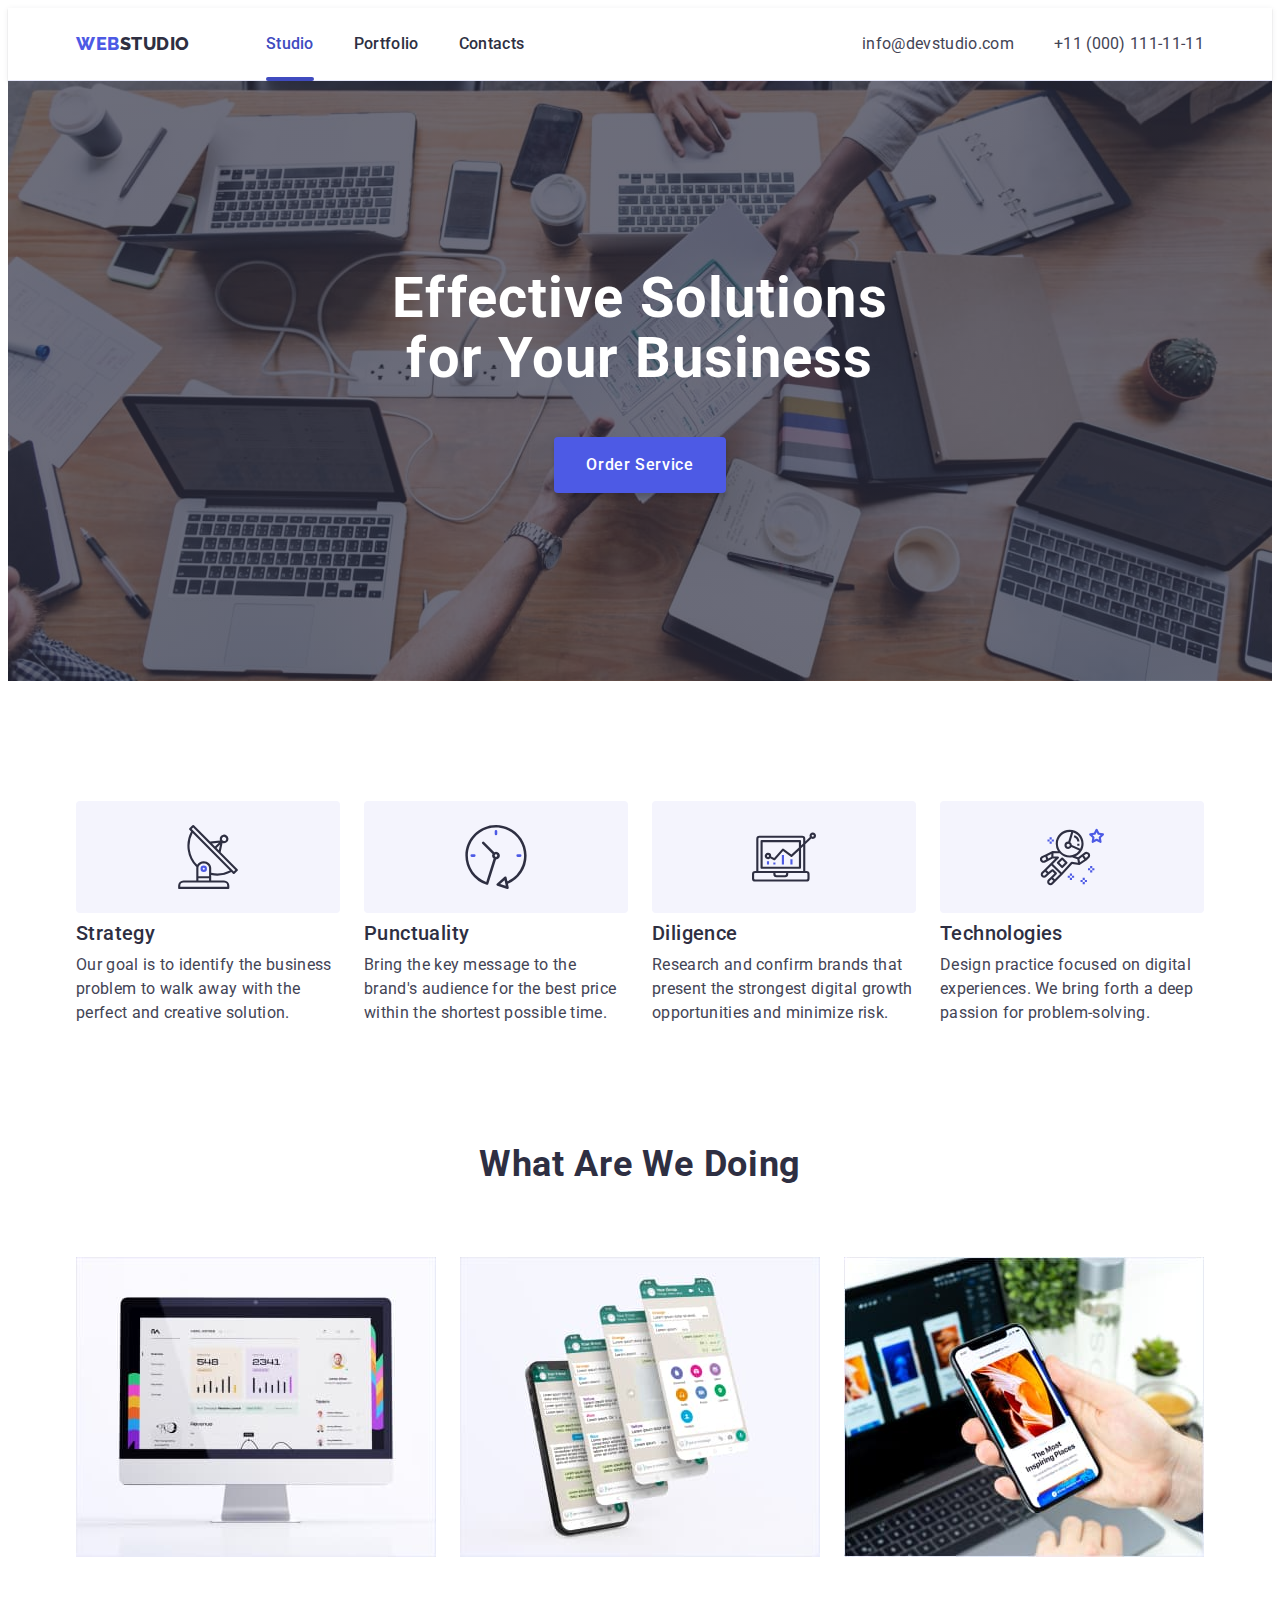
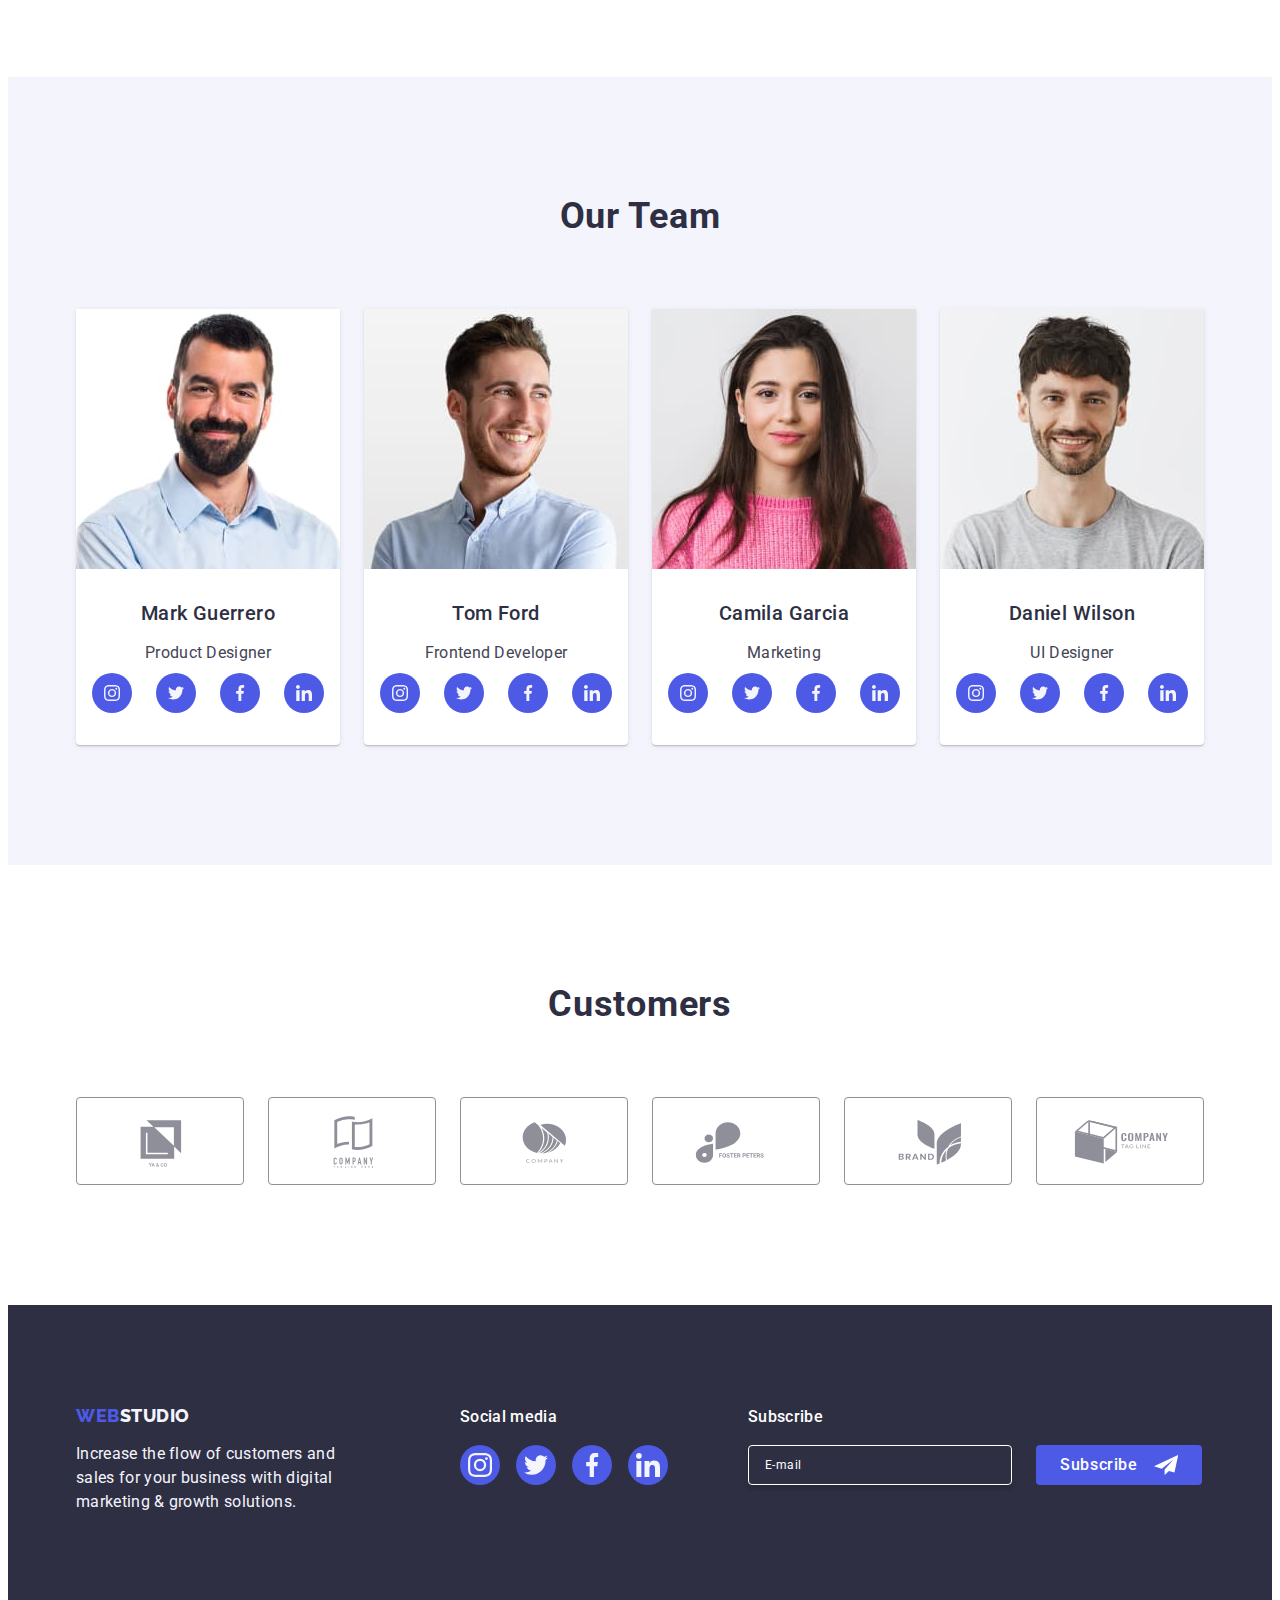
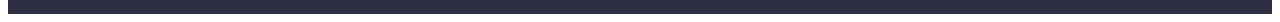
==== commit 43dcd3a4: "minor mistakes correction" ====
--- a/index.html
+++ b/index.html
@@ -456,7 +456,7 @@
       </div>
     </footer>
     <!-- =================================================== MODAL WINDOW ============================================= -->
-    <div class="backdrop" data-modal>
+    <div class="backdrop is-hidden" data-modal>
       <div class="modal">
         <button type="button" class="modal-close-btn" data-modal-close>
           <svg width="8" height="8" class="close-backdrop-icon">
@@ -500,7 +500,7 @@
                 title="XXX-XXX-XX-XX"
                 required
               />
-              <svg class="modal-form-input-icon" width="18" height="18">
+              <svg class="modal-form-input-icon" width="18" height="24">
                 <use href="./images/icons.svg#icon-phone"></use>
               </svg>
             </div>
@@ -518,7 +518,7 @@
                 class="modal-form-input"
                 required
               />
-              <svg class="modal-form-input-icon" width="18" height="18">
+              <svg class="modal-form-input-icon" width="18" height="24">
                 <use href="./images/icons.svg#icon-email"></use>
               </svg>
             </div>
--- a/css/styles.css
+++ b/css/styles.css
@@ -739,9 +739,7 @@
   margin-bottom: 24px;
 }
 .modal-form-checkbox-label {
-  /* display: flex;
-  align-items: center;
-  gap: 8px; */
+  display: block;
   margin-bottom: 24px;
   font-size: 12px;
   line-height: 1.17;
@@ -797,7 +795,7 @@
   min-width: 169px;
   height: 56px;
   margin: 0 auto;
-  font-family: 'Roboto, sans-serif';
+  font-family: 'Roboto', sans-serif;
   font-size: 16px;
   font-weight: 500px;
   line-height: 1.5;
